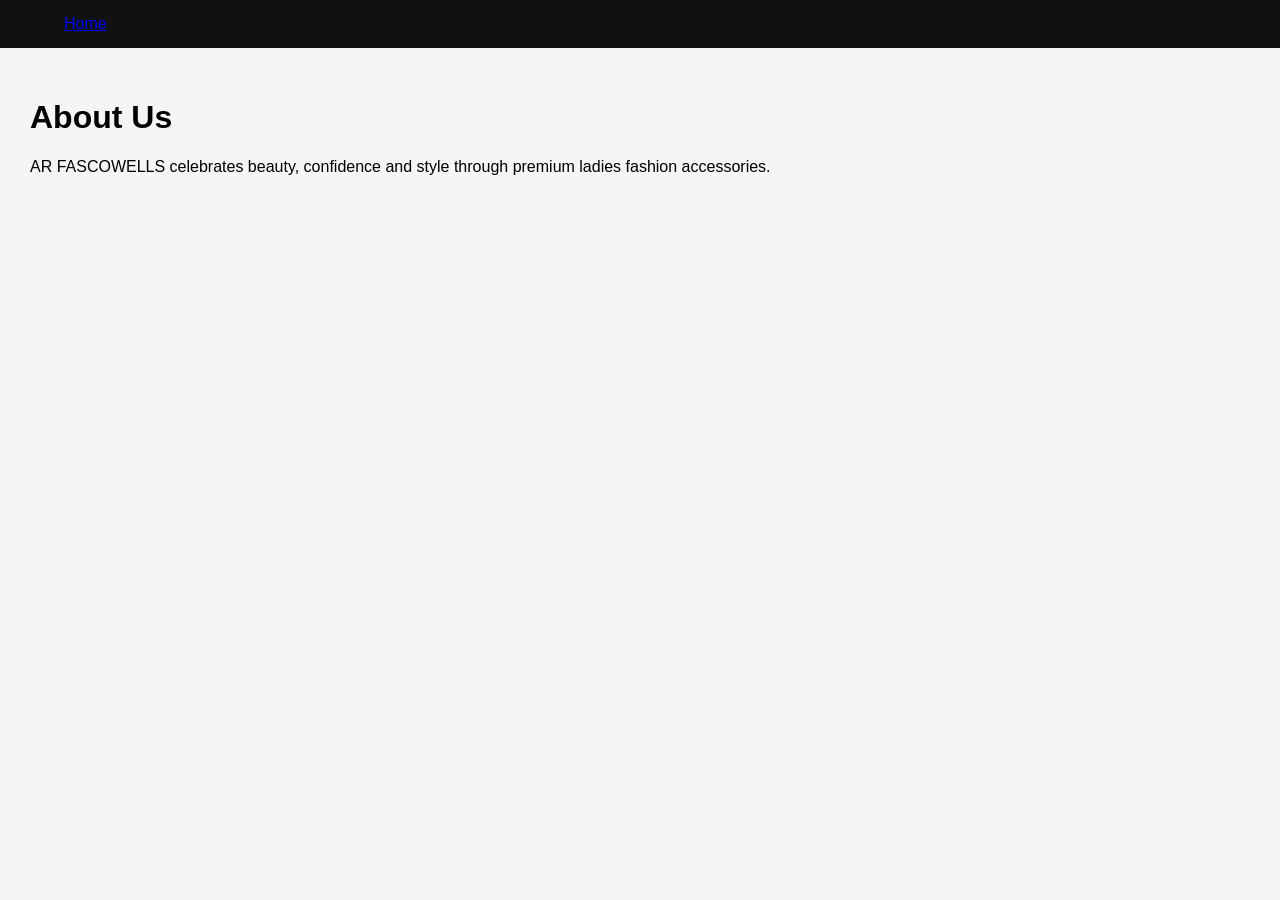
==== about.html @ 6732fdea "d" ====
<!DOCTYPE html><html><head><link rel='stylesheet' href='style.css'><meta name='viewport' content='width=device-width,initial-scale=1'></head><body><header><a href='index.html'>Home</a></header><div class='container'><h1>About Us</h1><p>AR FASCOWELLS celebrates beauty, confidence and style through premium ladies fashion accessories.</p></div></body></html>
---- style.css ----
*{box-sizing:border-box}body{margin:0;font-family:Arial,sans-serif;background:#f5f5f5}
header{display:flex;justify-content:space-between;align-items:center;padding:15px 5%;background:#111;color:#fff;position:sticky;top:0}
.logo{height:70px}.hero{padding:80px 20px;text-align:center;background:linear-gradient(135deg,#111,#444);color:#fff}
.grid{display:grid;grid-template-columns:repeat(auto-fit,minmax(220px,1fr));gap:20px;padding:30px}
.card{background:#fff;border-radius:15px;padding:20px;box-shadow:0 3px 10px rgba(0,0,0,.1)}
button{background:#111;color:#fff;border:none;padding:10px 15px;border-radius:8px;cursor:pointer}
.container{padding:30px}.form{display:flex;flex-direction:column;gap:10px;max-width:500px}
input,textarea{padding:12px;border:1px solid #ccc;border-radius:8px}
nav a{color:#fff;text-decoration:none;margin:0 10px}
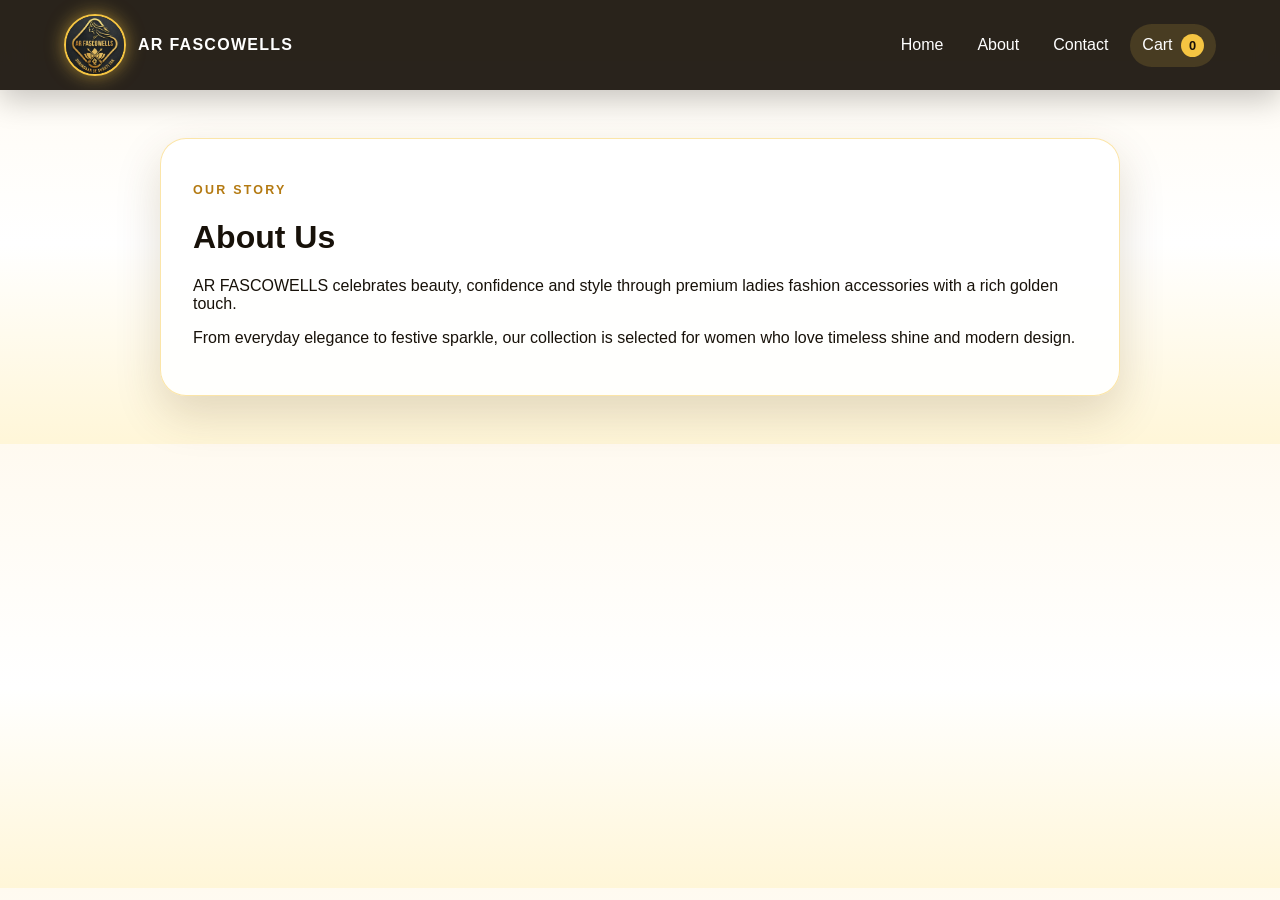
==== commit 4c3d1c0e: "Improve golden storefront UI and cart checkout" ====
--- a/about.html
+++ b/about.html
@@ -1 +1,32 @@
-<!DOCTYPE html><html><head><link rel='stylesheet' href='style.css'><meta name='viewport' content='width=device-width,initial-scale=1'></head><body><header><a href='index.html'>Home</a></header><div class='container'><h1>About Us</h1><p>AR FASCOWELLS celebrates beauty, confidence and style through premium ladies fashion accessories.</p></div></body></html>+<!DOCTYPE html>
+<html lang="en">
+<head>
+  <meta charset="UTF-8">
+  <meta name="viewport" content="width=device-width, initial-scale=1">
+  <title>About | AR FASCOWELLS</title>
+  <link rel="stylesheet" href="style.css">
+</head>
+<body>
+  <header class="site-header">
+    <a class="brand" href="index.html" aria-label="AR FASCOWELLS Home">
+      <img src="logo.jpg" class="logo" alt="AR FASCOWELLS logo">
+      <span>AR FASCOWELLS</span>
+    </a>
+    <nav class="main-nav" aria-label="Main navigation">
+      <a href="index.html">Home</a>
+      <a href="about.html">About</a>
+      <a href="contact.html">Contact</a>
+      <a class="cart-link" href="cart.html">Cart <span id="cartCount">0</span></a>
+    </nav>
+  </header>
+
+  <main class="container content-card">
+    <p class="eyebrow">Our story</p>
+    <h1>About Us</h1>
+    <p>AR FASCOWELLS celebrates beauty, confidence and style through premium ladies fashion accessories with a rich golden touch.</p>
+    <p>From everyday elegance to festive sparkle, our collection is selected for women who love timeless shine and modern design.</p>
+  </main>
+
+  <script src="script.js"></script>
+</body>
+</html>
--- a/style.css
+++ b/style.css
@@ -1,10 +1,19 @@
-
-*{box-sizing:border-box}body{margin:0;font-family:Arial,sans-serif;background:#f5f5f5}
-header{display:flex;justify-content:space-between;align-items:center;padding:15px 5%;background:#111;color:#fff;position:sticky;top:0}
-.logo{height:70px}.hero{padding:80px 20px;text-align:center;background:linear-gradient(135deg,#111,#444);color:#fff}
-.grid{display:grid;grid-template-columns:repeat(auto-fit,minmax(220px,1fr));gap:20px;padding:30px}
-.card{background:#fff;border-radius:15px;padding:20px;box-shadow:0 3px 10px rgba(0,0,0,.1)}
-button{background:#111;color:#fff;border:none;padding:10px 15px;border-radius:8px;cursor:pointer}
-.container{padding:30px}.form{display:flex;flex-direction:column;gap:10px;max-width:500px}
-input,textarea{padding:12px;border:1px solid #ccc;border-radius:8px}
-nav a{color:#fff;text-decoration:none;margin:0 10px}
+:root{
+  --gold:#f5c542;
+  --deep-gold:#b47a12;
+  --dark:#171109;
+  --cream:#fff8e6;
+  --white:#fff;
+  --muted:#6c5a35;
+  --shadow:0 18px 45px rgba(91,62,9,.18);
+}
+*{box-sizing:border-box}
+html{scroll-behavior:smooth}
+body{margin:0;font-family:Arial,Helvetica,sans-serif;background:linear-gradient(180deg,#fffaf0 0%,#fff 55%,#fff6d8 100%);color:var(--dark)}
+.site-header{display:flex;justify-content:space-between;align-items:center;gap:20px;padding:14px 5%;background:rgba(23,17,9,.92);color:#fff;position:sticky;top:0;z-index:10;backdrop-filter:blur(12px);box-shadow:0 10px 30px rgba(0,0,0,.22)}
+.brand{display:flex;align-items:center;gap:12px;color:#fff;text-decoration:none;font-weight:800;letter-spacing:.08em}.logo{height:62px;width:62px;object-fit:cover;border-radius:50%;border:2px solid var(--gold);box-shadow:0 0 18px rgba(245,197,66,.55)}
+.main-nav{display:flex;align-items:center;gap:10px;flex-wrap:wrap}.main-nav a{color:#fff;text-decoration:none;padding:10px 12px;border-radius:999px;transition:.25s ease}.main-nav a:hover,.cart-link{background:rgba(245,197,66,.15);color:#ffe69a}.cart-link span{display:inline-flex;align-items:center;justify-content:center;min-width:23px;height:23px;margin-left:4px;border-radius:50%;background:var(--gold);color:var(--dark);font-size:.8rem;font-weight:800}
+.hero{position:relative;overflow:hidden;min-height:520px;padding:120px 20px;text-align:center;background:radial-gradient(circle at 25% 25%,rgba(245,197,66,.35),transparent 28%),linear-gradient(135deg,#130d05 0%,#3b2706 48%,#91620f 100%);color:#fff}.hero:before,.hero:after{content:"";position:absolute;border-radius:50%;background:rgba(255,230,154,.16);animation:float 7s ease-in-out infinite}.hero:before{width:180px;height:180px;left:8%;top:18%}.hero:after{width:260px;height:260px;right:-50px;bottom:-80px;animation-delay:1.5s}.hero-glow{position:absolute;inset:20%;background:radial-gradient(circle,rgba(245,197,66,.28),transparent 58%);filter:blur(20px);animation:pulse 4s ease-in-out infinite}.hero>*:not(.hero-glow){position:relative}.eyebrow{text-transform:uppercase;letter-spacing:.18em;color:var(--deep-gold);font-weight:800;font-size:.78rem}.hero .eyebrow{color:#ffe69a}.hero h1{font-size:clamp(2.4rem,6vw,5.5rem);line-height:1;margin:14px 0;background:linear-gradient(90deg,#fff,#ffd95a,#fff);-webkit-background-clip:text;background-clip:text;color:transparent}.hero-copy{max-width:720px;margin:0 auto 30px;font-size:1.18rem;color:#fff4cc}.hero-btn,button{display:inline-flex;align-items:center;justify-content:center;gap:8px;background:linear-gradient(135deg,var(--gold),#ffe48a 45%,var(--deep-gold));color:#211500;border:none;padding:13px 20px;border-radius:999px;cursor:pointer;font-weight:800;text-decoration:none;box-shadow:0 12px 25px rgba(180,122,18,.28);transition:transform .2s ease,box-shadow .2s ease}.hero-btn:hover,button:hover{transform:translateY(-3px);box-shadow:0 18px 32px rgba(180,122,18,.38)}
+.section-heading{text-align:center;padding:54px 20px 10px}.section-heading h2{font-size:clamp(2rem,4vw,3.3rem);margin:8px 0}.grid{display:grid;grid-template-columns:repeat(auto-fit,minmax(230px,1fr));gap:24px;padding:30px 5% 70px}.card{position:relative;overflow:hidden;background:rgba(255,255,255,.88);border:1px solid rgba(245,197,66,.45);border-radius:24px;padding:24px;box-shadow:var(--shadow);animation:rise .55s ease both;transition:transform .25s ease,box-shadow .25s ease}.card:hover{transform:translateY(-8px);box-shadow:0 24px 55px rgba(91,62,9,.24)}.card:before{content:"";position:absolute;inset:0 0 auto;height:6px;background:linear-gradient(90deg,var(--deep-gold),var(--gold),#fff0aa)}.product-icon{width:68px;height:68px;border-radius:22px;display:grid;place-items:center;background:linear-gradient(135deg,#fff3bf,#f5c542);font-size:2rem;margin-bottom:16px}.price{color:var(--deep-gold);font-size:1.45rem;font-weight:900}.qty-controls{display:flex;align-items:center;gap:10px;margin-top:12px}.qty-controls button{width:36px;height:36px;padding:0}.qty{font-weight:900;min-width:26px;text-align:center}.container{width:min(960px,90%);margin:48px auto}.content-card,.cart-summary{background:rgba(255,255,255,.9);border:1px solid rgba(245,197,66,.45);border-radius:26px;padding:32px;box-shadow:var(--shadow)}.form{display:flex;flex-direction:column;gap:14px;max-width:560px}input,textarea{padding:14px;border:1px solid #d7bd6a;border-radius:14px;background:#fffdf7;font:inherit}textarea{min-height:120px}.cart-list{display:grid;gap:16px}.cart-item{display:flex;align-items:center;justify-content:space-between;gap:18px;flex-wrap:wrap}.cart-actions{display:flex;gap:12px;flex-wrap:wrap}.secondary-btn{background:#fff;color:var(--deep-gold);border:1px solid rgba(180,122,18,.35);box-shadow:none}.small-note{color:var(--muted)}.empty-cart{text-align:center;padding:28px;color:var(--muted)}.toast{position:fixed;right:20px;bottom:20px;transform:translateY(120%);background:#171109;color:#ffe69a;border:1px solid var(--gold);border-radius:16px;padding:14px 18px;box-shadow:var(--shadow);transition:transform .25s ease;z-index:20}.toast.show{transform:translateY(0)}
+@keyframes rise{from{opacity:0;transform:translateY(25px)}to{opacity:1;transform:translateY(0)}}@keyframes float{50%{transform:translateY(-22px) scale(1.05)}}@keyframes pulse{50%{opacity:.55;transform:scale(1.08)}}
+@media (max-width:700px){.site-header{align-items:flex-start;flex-direction:column}.main-nav{width:100%;justify-content:center}.brand{width:100%;justify-content:center}.hero{min-height:430px;padding:82px 18px}.cart-item{align-items:flex-start;flex-direction:column}}
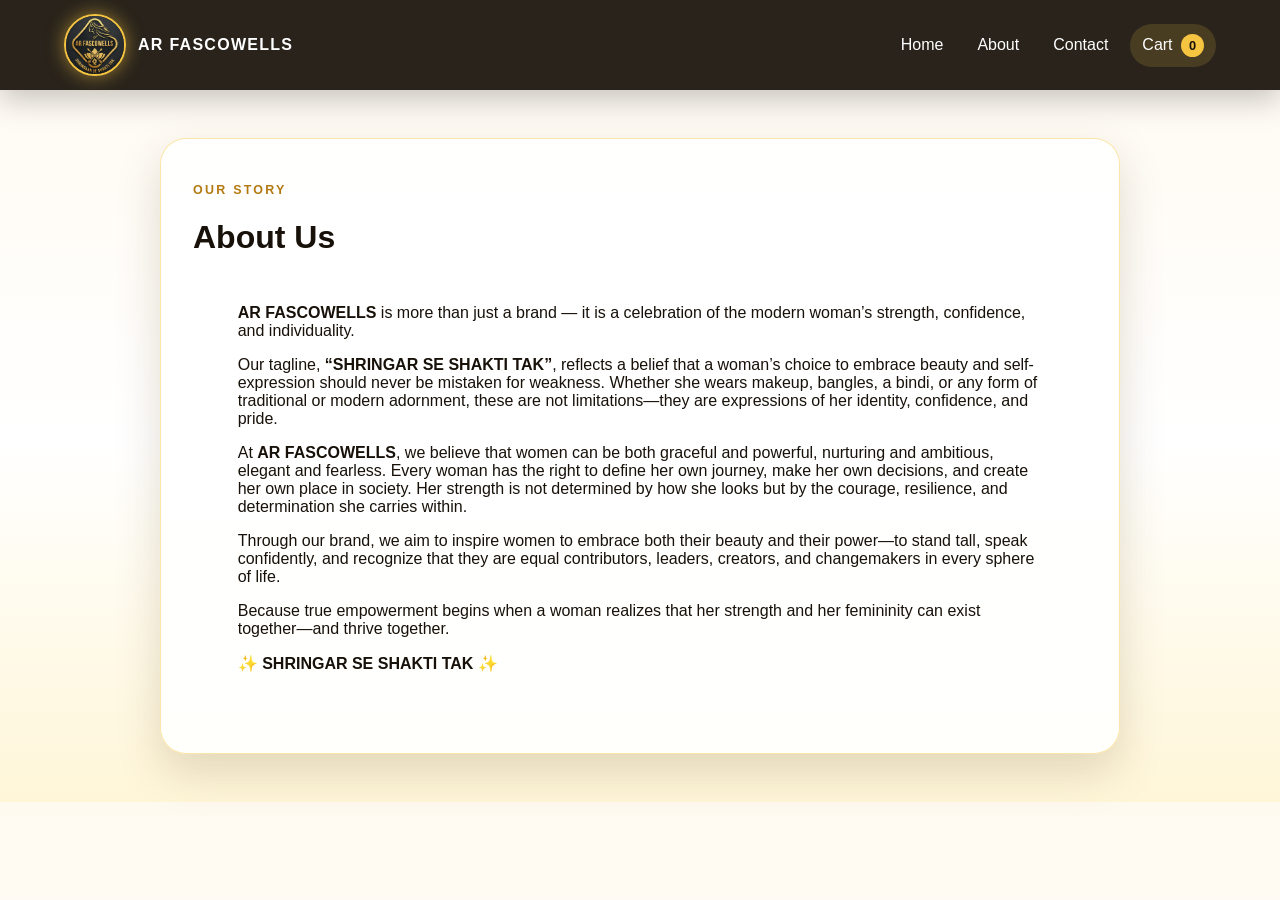
==== commit fbb2f93b: "s" ====
--- a/about.html
+++ b/about.html
@@ -1,6 +1,7 @@
 <!DOCTYPE html>
 <html lang="en">
-<head>
+<head>  
+
   <meta charset="UTF-8">
   <meta name="viewport" content="width=device-width, initial-scale=1">
   <title>About | AR FASCOWELLS</title>
@@ -23,9 +24,48 @@
   <main class="container content-card">
     <p class="eyebrow">Our story</p>
     <h1>About Us</h1>
-    <p>AR FASCOWELLS celebrates beauty, confidence and style through premium ladies fashion accessories with a rich golden touch.</p>
-    <p>From everyday elegance to festive sparkle, our collection is selected for women who love timeless shine and modern design.</p>
-  </main>
+    <section class="about-brand">
+      <div class="container">
+
+  
+          <p>
+              <strong>AR FASCOWELLS</strong> is more than just a brand — it is a celebration
+              of the modern woman’s strength, confidence, and individuality.
+          </p>
+  
+          <p>
+              Our tagline, <strong>“SHRINGAR SE SHAKTI TAK”</strong>, reflects a belief that a
+              woman’s choice to embrace beauty and self-expression should never be mistaken
+              for weakness. Whether she wears makeup, bangles, a bindi, or any form of
+              traditional or modern adornment, these are not limitations—they are
+              expressions of her identity, confidence, and pride.
+          </p>
+  
+          <p>
+              At <strong>AR FASCOWELLS</strong>, we believe that women can be both graceful
+              and powerful, nurturing and ambitious, elegant and fearless. Every woman has
+              the right to define her own journey, make her own decisions, and create her
+              own place in society. Her strength is not determined by how she looks but by
+              the courage, resilience, and determination she carries within.
+          </p>
+  
+          <p>
+              Through our brand, we aim to inspire women to embrace both their beauty and
+              their power—to stand tall, speak confidently, and recognize that they are
+              equal contributors, leaders, creators, and changemakers in every sphere of
+              life.
+          </p>
+  
+          <p>
+              Because true empowerment begins when a woman realizes that her strength and
+              her femininity can exist together—and thrive together.
+          </p>
+  
+          <div class="tagline">
+              ✨ <strong>SHRINGAR SE SHAKTI TAK</strong> ✨
+          </div>
+      </div>
+  </section>  </main>
 
   <script src="script.js"></script>
 </body>
--- a/style.css
+++ b/style.css
@@ -17,3 +17,22 @@
 .section-heading{text-align:center;padding:54px 20px 10px}.section-heading h2{font-size:clamp(2rem,4vw,3.3rem);margin:8px 0}.grid{display:grid;grid-template-columns:repeat(auto-fit,minmax(230px,1fr));gap:24px;padding:30px 5% 70px}.card{position:relative;overflow:hidden;background:rgba(255,255,255,.88);border:1px solid rgba(245,197,66,.45);border-radius:24px;padding:24px;box-shadow:var(--shadow);animation:rise .55s ease both;transition:transform .25s ease,box-shadow .25s ease}.card:hover{transform:translateY(-8px);box-shadow:0 24px 55px rgba(91,62,9,.24)}.card:before{content:"";position:absolute;inset:0 0 auto;height:6px;background:linear-gradient(90deg,var(--deep-gold),var(--gold),#fff0aa)}.product-icon{width:68px;height:68px;border-radius:22px;display:grid;place-items:center;background:linear-gradient(135deg,#fff3bf,#f5c542);font-size:2rem;margin-bottom:16px}.price{color:var(--deep-gold);font-size:1.45rem;font-weight:900}.qty-controls{display:flex;align-items:center;gap:10px;margin-top:12px}.qty-controls button{width:36px;height:36px;padding:0}.qty{font-weight:900;min-width:26px;text-align:center}.container{width:min(960px,90%);margin:48px auto}.content-card,.cart-summary{background:rgba(255,255,255,.9);border:1px solid rgba(245,197,66,.45);border-radius:26px;padding:32px;box-shadow:var(--shadow)}.form{display:flex;flex-direction:column;gap:14px;max-width:560px}input,textarea{padding:14px;border:1px solid #d7bd6a;border-radius:14px;background:#fffdf7;font:inherit}textarea{min-height:120px}.cart-list{display:grid;gap:16px}.cart-item{display:flex;align-items:center;justify-content:space-between;gap:18px;flex-wrap:wrap}.cart-actions{display:flex;gap:12px;flex-wrap:wrap}.secondary-btn{background:#fff;color:var(--deep-gold);border:1px solid rgba(180,122,18,.35);box-shadow:none}.small-note{color:var(--muted)}.empty-cart{text-align:center;padding:28px;color:var(--muted)}.toast{position:fixed;right:20px;bottom:20px;transform:translateY(120%);background:#171109;color:#ffe69a;border:1px solid var(--gold);border-radius:16px;padding:14px 18px;box-shadow:var(--shadow);transition:transform .25s ease;z-index:20}.toast.show{transform:translateY(0)}
 @keyframes rise{from{opacity:0;transform:translateY(25px)}to{opacity:1;transform:translateY(0)}}@keyframes float{50%{transform:translateY(-22px) scale(1.05)}}@keyframes pulse{50%{opacity:.55;transform:scale(1.08)}}
 @media (max-width:700px){.site-header{align-items:flex-start;flex-direction:column}.main-nav{width:100%;justify-content:center}.brand{width:100%;justify-content:center}.hero{min-height:430px;padding:82px 18px}.cart-item{align-items:flex-start;flex-direction:column}}
+.section-copy{max-width:620px;margin:0 auto;color:var(--muted);font-size:1rem}
+
+.category-grid,
+.subcategory-grid {
+    display: grid;
+    grid-template-columns: repeat(2, 1fr);
+    gap: 10px;
+gap:24px;padding:20px 5% 40px}
+
+
+.category-card,.subcategory-card{position:relative;overflow:hidden;align-items:stretch;justify-content:flex-start;text-align:left;display:flex;flex-direction:column;gap:12px;min-height:100%;border:1px solid rgba(245,197,66,.48);border-radius:26px;background:rgba(255,255,255,.9);color:var(--dark);box-shadow:var(--shadow);animation:rise .55s ease both}.category-card{padding:14px}.subcategory-card{padding:24px}.category-card:hover,.category-card.active,.subcategory-card:hover,.subcategory-card.active{transform:translateY(-8px);box-shadow:0 24px 55px rgba(91,62,9,.24);border-color:var(--deep-gold)}.category-card.active,.subcategory-card.active{outline:3px solid rgba(245,197,66,.35)}.category-image{min-height:170px;border-radius:20px;display:grid;place-items:center;box-shadow:inset 0 0 0 1px rgba(255,255,255,.6)}.category-image span{display:grid;place-items:center;width:88px;height:88px;border-radius:50%;background:rgba(23,17,9,.78);color:#ffe69a;font-size:2.8rem;box-shadow:0 18px 35px rgba(23,17,9,.24)}.category-name{font-size:1.35rem;font-weight:900}.category-tagline,.subcategory-card span{color:var(--muted);line-height:1.0}.subcategory-card strong{font-size:1.2rem}.product-empty{grid-column:1/-1}
+
+
+@media (min-width: 992px) {
+  .category-grid,
+  .subcategory-grid {
+      grid-template-columns: repeat(4, 1fr);
+  }
+}
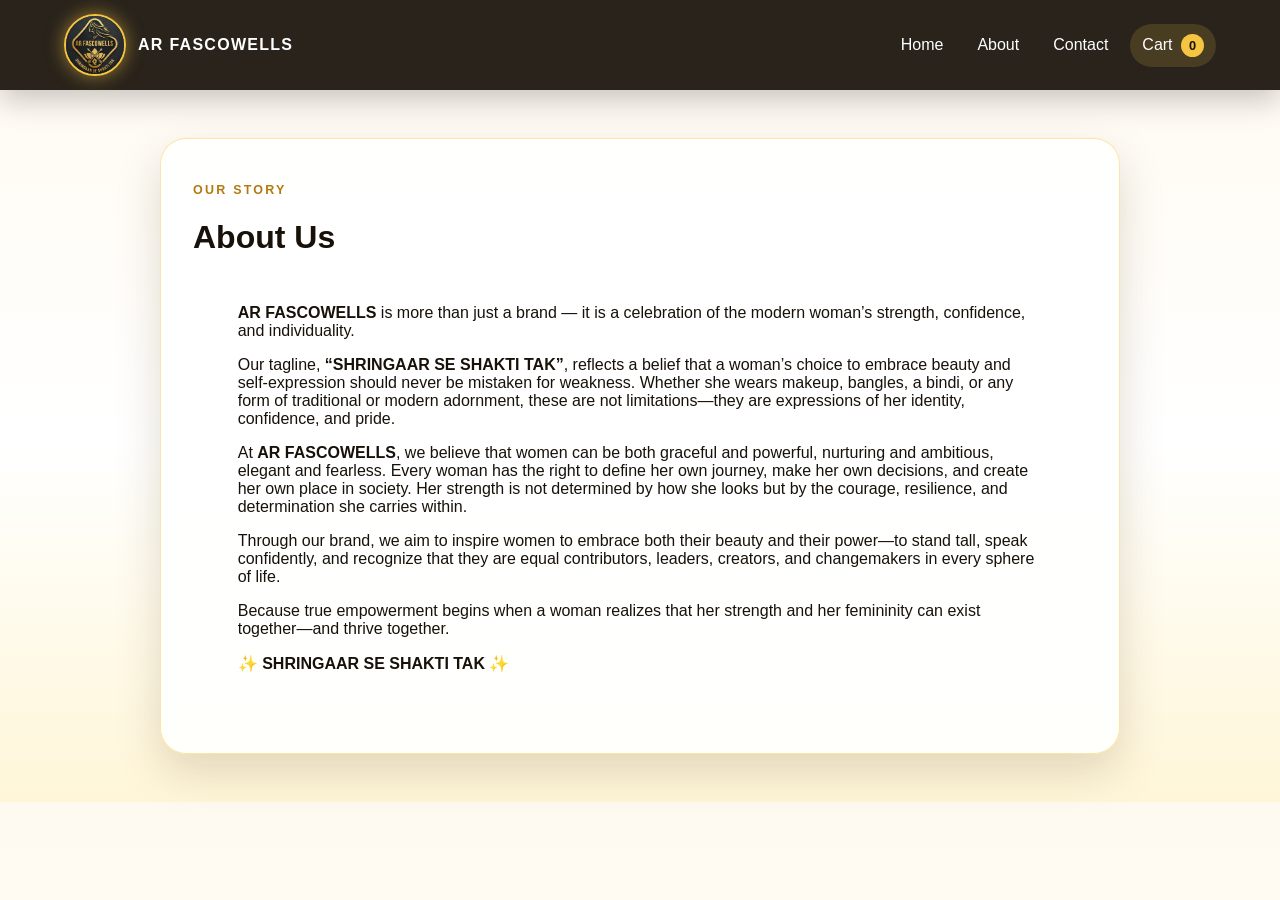
==== commit 5c02df2e: "s" ====
--- a/about.html
+++ b/about.html
@@ -34,7 +34,7 @@
           </p>
   
           <p>
-              Our tagline, <strong>“SHRINGAR SE SHAKTI TAK”</strong>, reflects a belief that a
+              Our tagline, <strong>“SHRINGAAR SE SHAKTI TAK”</strong>, reflects a belief that a
               woman’s choice to embrace beauty and self-expression should never be mistaken
               for weakness. Whether she wears makeup, bangles, a bindi, or any form of
               traditional or modern adornment, these are not limitations—they are
@@ -62,7 +62,7 @@
           </p>
   
           <div class="tagline">
-              ✨ <strong>SHRINGAR SE SHAKTI TAK</strong> ✨
+              ✨ <strong>SHRINGAAR SE SHAKTI TAK</strong> ✨
           </div>
       </div>
   </section>  </main>
